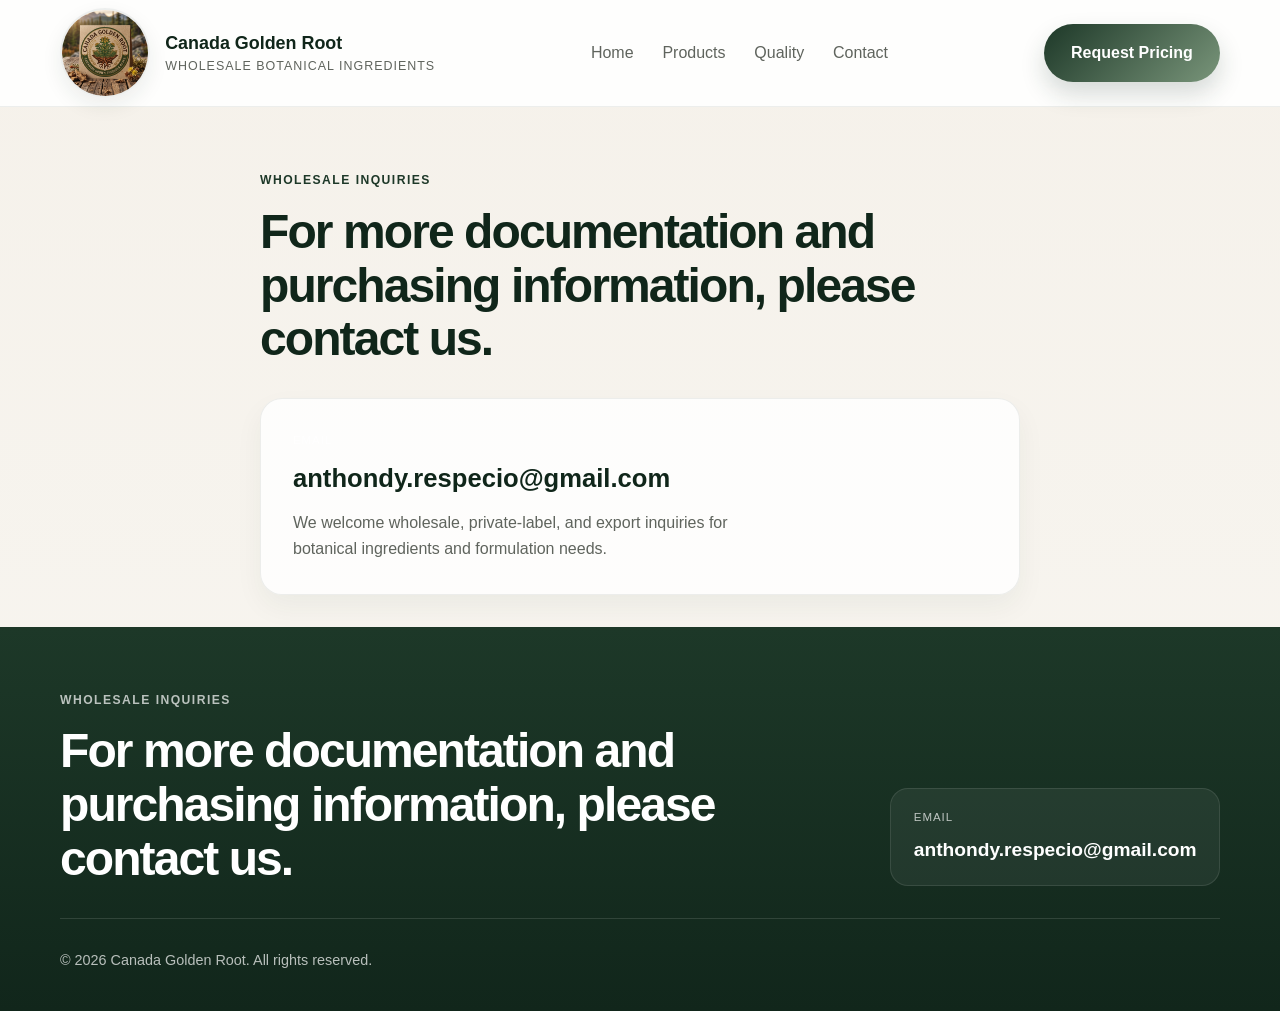
==== contact.html @ c053103a "Add files via upload" ====
<!DOCTYPE html>
<html lang="en">
  <head>
    <meta charset="UTF-8" />
    <meta name="viewport" content="width=device-width, initial-scale=1.0" />
    <meta name="description" content="Contact Canada Golden Root for wholesale product information, pricing, and export-ready botanical supply." />
    <title>Contact | Canada Golden Root</title>
    <link rel="stylesheet" href="styles.css" />
  </head>
  <body>
    <header class="site-header">
      <div class="container nav-wrap">
        <div class="brand-block" aria-label="Canada Golden Root home">
          <img
            class="brand-logo"
            src="Gemini_Generated_Image_pttnoepttnoepttn.jpeg"
            alt="Canada Golden Root logo"
          />
          <div>
            <p class="brand-name">Canada Golden Root</p>
            <p class="brand-tag">Wholesale botanical ingredients</p>
          </div>
        </div>

        <nav class="main-nav" aria-label="Main navigation">
          <a href="index.html">Home</a>
          <a href="products.html">Products</a>
          <a href="quality.html">Quality</a>
          <a href="contact.html">Contact</a>
        </nav>

        <a class="btn btn-primary" href="contact.html">Request Pricing</a>
      </div>
    </header>

    <main>
      <section class="product-detail-section">
        <div class="container contact-page">
          <div class="section-heading">
            <p class="eyebrow">Wholesale inquiries</p>
            <h2>For more documentation and purchasing information, please contact us.</h2>
          </div>

          <div class="contact-card">
            <p class="contact-label">Email</p>
            <a href="mailto:anthondy.respecio@gmail.com">anthondy.respecio@gmail.com</a>
            <p class="contact-note">We welcome wholesale, private-label, and export inquiries for botanical ingredients and formulation needs.</p>
          </div>
        </div>
      </section>
    </main>

    <footer class="site-footer">
      <div class="container footer-wrap">
        <div>
          <p class="eyebrow">Wholesale inquiries</p>
          <h2>For more documentation and purchasing information, please contact us.</h2>
        </div>

        <div class="contact-box">
          <p class="contact-label">Email</p>
          <a href="mailto:anthondy.respecio@gmail.com">anthondy.respecio@gmail.com</a>
        </div>
      </div>
      <div class="container copyright">
        <p>© <span id="year"></span> Canada Golden Root. All rights reserved.</p>
      </div>
    </footer>

    <script src="script.js"></script>
  </body>
</html>
---- styles.css ----
:root {
  --forest: #1d3828;
  --forest-deep: #10261a;
  --sage: #79957a;
  --sage-soft: #e9efe7;
  --moss: #a7b68b;
  --gold: #d7b36a;
  --sand: #efe5d1;
  --ink: #1c1d1a;
  --muted: #5f645d;
  --white: #ffffff;
  --shadow: rgba(20, 31, 25, 0.12);
}

* {
  box-sizing: border-box;
}

html {
  scroll-behavior: smooth;
}

body {
  margin: 0;
  font-family: "Segoe UI", Tahoma, Geneva, Verdana, sans-serif;
  background: linear-gradient(180deg, #f5f1ea 0%, #f8f6f1 100%);
  color: var(--ink);
  line-height: 1.6;
  overflow-x: hidden;
}

img {
  display: block;
  max-width: 100%;
}

a {
  color: inherit;
  text-decoration: none;
}

.container {
  width: min(1160px, calc(100% - 2rem));
  margin: 0 auto;
}

.site-header {
  position: sticky;
  top: 0;
  z-index: 20;
  background: rgba(255, 255, 255, 0.9);
  backdrop-filter: blur(10px);
  border-bottom: 1px solid rgba(29, 56, 40, 0.08);
}

.nav-wrap {
  display: flex;
  align-items: center;
  justify-content: space-between;
  gap: 1.5rem;
  min-height: 96px;
  padding: 0.5rem 0;
}

.brand-block {
  display: flex;
  align-items: center;
  gap: 0.95rem;
}

.brand-logo {
  width: 90px;
  height: 90px;
  object-fit: cover;
  object-position: center center;
  border-radius: 50%;
  background: rgba(255, 255, 255, 0.7);
  border: 2px solid rgba(29, 56, 40, 0.08);
  box-shadow: 0 8px 20px rgba(29, 56, 40, 0.08);
  padding: 0;
}

.brand-name {
  margin: 0;
  font-weight: 700;
  font-size: 1.12rem;
  color: var(--forest-deep);
}

.brand-tag {
  margin: 0;
  font-size: 0.78rem;
  color: var(--muted);
  letter-spacing: 0.08em;
  text-transform: uppercase;
}

.main-nav {
  display: flex;
  align-items: center;
  gap: 1.8rem;
  font-size: 1rem;
  color: var(--muted);
}

.main-nav a {
  transition: color 0.2s ease;
}

.main-nav a:hover,
.main-nav a:focus-visible {
  color: var(--forest-deep);
}

.btn {
  display: inline-flex;
  align-items: center;
  justify-content: center;
  padding: 1rem 1.7rem;
  border-radius: 999px;
  font-weight: 700;
  transition: transform 0.2s ease, box-shadow 0.2s ease;
}

.btn:hover,
.btn:focus-visible {
  transform: translateY(-1px);
}

.btn-primary {
  background: linear-gradient(135deg, var(--forest), var(--sage));
  color: var(--white);
  box-shadow: 0 12px 24px rgba(29, 56, 40, 0.18);
}

.btn-secondary {
  border: 1px solid rgba(29, 56, 40, 0.16);
  background: rgba(255, 255, 255, 0.45);
  color: var(--forest-deep);
}

.hero {
  padding: 0 0 4rem;
  overflow-x: clip;
  background: radial-gradient(circle at top left, rgba(167, 182, 139, 0.18), transparent 30%),
    linear-gradient(180deg, rgba(233, 239, 231, 0.92) 0%, rgba(255, 255, 255, 0) 100%);
}

.hero-brand-wrap {
  grid-column: 1 / -1;
  width: 100vw;
  aspect-ratio: 2.678;
  margin-left: calc(50% - 50vw);
  margin-bottom: 0.4rem;
  overflow: hidden;
}

.hero-brand-image {
  display: block;
  width: 100%;
  height: 100%;
  border-radius: 0;
  background: var(--sage-soft);
  object-fit: cover;
  object-position: center top;
}

.hero-grid {
  display: grid;
  grid-template-columns: 1.05fr 0.95fr;
  align-items: center;
  gap: 2.5rem;
}

.eyebrow {
  margin: 0 0 0.9rem;
  text-transform: uppercase;
  letter-spacing: 0.12em;
  font-size: 0.76rem;
  color: var(--forest);
  font-weight: 700;
}

.hero-copy h1,
.section-heading h2,
.site-footer h2 {
  margin: 0;
  color: var(--forest-deep);
  line-height: 1.12;
}

.hero-copy h1 {
  font-size: clamp(2.7rem, 5vw, 5rem);
  letter-spacing: -0.04em;
}

.lead {
  margin-top: 1.2rem;
  max-width: 60ch;
  font-size: 1.08rem;
  color: var(--muted);
}

.hero-actions {
  display: flex;
  flex-wrap: wrap;
  gap: 1rem;
  margin-top: 1.8rem;
}

.hero-points {
  list-style: none;
  display: flex;
  flex-wrap: wrap;
  gap: 0.8rem 1.25rem;
  padding: 0;
  margin: 2rem 0 0;
  color: var(--forest-deep);
  font-weight: 600;
}

.hero-points li {
  position: relative;
  padding-left: 1.15rem;
}

.hero-points li::before {
  content: "";
  position: absolute;
  left: 0;
  top: 0.65rem;
  width: 0.5rem;
  height: 0.5rem;
  background: var(--gold);
  border-radius: 50%;
}

.hero-visual {
  position: relative;
  min-height: 520px;
}

.visual-card {
  position: absolute;
  overflow: hidden;
  border: 1px solid rgba(29, 56, 40, 0.1);
  box-shadow: 0 20px 50px var(--shadow);
  background: var(--white);
}

.visual-card img {
  width: 100%;
  height: 100%;
  object-fit: cover;
}

.primary-card {
  right: 0;
  top: 2rem;
  width: min(390px, 82%);
  height: 430px;
  border-radius: 28px;
}

.secondary-card {
  left: 0;
  bottom: 0;
  width: min(280px, 56%);
  height: 260px;
  border-radius: 22px;
  border-color: rgba(29, 56, 40, 0.08);
}

.product-section,
.quality-section {
  padding: 2rem 0 4rem;
}

.section-heading {
  margin-bottom: 2rem;
}

.center-heading {
  text-align: center;
}

.section-heading h2,
.site-footer h2 {
  font-size: clamp(2rem, 4vw, 3rem);
  letter-spacing: -0.04em;
}

.company-overview {
  padding: 2rem 0 4rem;
}

.overview-grid {
  display: grid;
  grid-template-columns: 1.15fr 0.85fr;
  gap: 2rem;
  align-items: center;
}

.overview-copy h2 {
  margin: 0;
  font-size: clamp(2.1rem, 4vw, 3.3rem);
  line-height: 1.15;
  letter-spacing: -0.04em;
  color: var(--forest-deep);
}

.overview-copy p {
  color: var(--muted);
}

.overview-panel {
  display: grid;
  grid-template-columns: repeat(3, minmax(0, 1fr));
  gap: 1rem;
  padding: 1.5rem;
  background: linear-gradient(180deg, rgba(29, 56, 40, 0.95), rgba(21, 33, 27, 0.95));
  border-radius: 26px;
  box-shadow: 0 18px 40px rgba(17, 38, 27, 0.15);
}

.metric-box {
  padding: 1.2rem 1rem;
  border-radius: 18px;
  background: rgba(255, 255, 255, 0.06);
  border: 1px solid rgba(255, 255, 255, 0.08);
  display: flex;
  flex-direction: column;
  gap: 0.5rem;
  text-align: center;
}

.metric-box strong {
  color: var(--white);
  font-size: 1.1rem;
}

.metric-box span {
  color: rgba(255, 255, 255, 0.75);
  font-size: 0.82rem;
  text-transform: uppercase;
  letter-spacing: 0.08em;
}

.product-panel {
  display: grid;
  grid-template-columns: 1fr 1.08fr;
  gap: 2rem;
  align-items: center;
  background: rgba(255, 255, 255, 0.7);
  border: 1px solid rgba(29, 56, 40, 0.08);
  border-radius: 28px;
  padding: 2rem;
  box-shadow: 0 15px 35px rgba(29, 56, 40, 0.05);
}

.intro-panel {
  grid-template-columns: 1fr;
}

.badge-row {
  display: flex;
  flex-wrap: wrap;
  gap: 0.7rem;
  margin-bottom: 1.2rem;
}

.status-pill {
  display: inline-flex;
  padding: 0.5rem 0.9rem;
  border-radius: 999px;
  background: rgba(167, 182, 139, 0.18);
  color: var(--forest-deep);
  font-weight: 700;
  font-size: 0.82rem;
}

.status-pill.muted {
  background: rgba(215, 179, 106, 0.16);
}

.product-copy p {
  margin: 0;
  color: var(--muted);
  font-size: 1.02rem;
}

.pricing-block {
  margin-top: 1.5rem;
  padding: 1rem 1.2rem;
  border-left: 4px solid var(--gold);
  background: rgba(239, 229, 209, 0.35);
  border-radius: 14px;
  color: var(--forest-deep);
  font-size: 1.3rem;
  font-weight: 700;
}

.product-grid {
  margin-top: 2rem;
  display: grid;
  grid-template-columns: repeat(2, minmax(0, 1fr));
  gap: 1.5rem;
}

.product-card {
  background: rgba(255, 255, 255, 0.82);
  border: 1px solid rgba(29, 56, 40, 0.08);
  border-radius: 22px;
  overflow: hidden;
  box-shadow: 0 12px 28px rgba(29, 56, 40, 0.05);
}

.card-image {
  height: 240px;
  display: grid;
  place-items: center;
  overflow: hidden;
  color: rgba(255, 255, 255, 0.9);
  font-weight: 600;
  letter-spacing: 0.08em;
  text-transform: uppercase;
  font-size: 0.7rem;
}

.card-image img {
  width: 100%;
  height: 100%;
  object-fit: cover;
  object-position: center;
}

.placeholder-1 {
  background: linear-gradient(135deg, #29563a, #90a978);
}

.placeholder-2 {
  background: linear-gradient(135deg, #586c4d, #c7b07a);
}

.placeholder-3 {
  background: linear-gradient(135deg, #244638, #7ea69b);
}

.placeholder-4 {
  background: linear-gradient(135deg, #4b3d2f, #cbb79b);
}

.card-body {
  padding: 1.5rem 1.4rem 1.7rem;
}

.product-kicker {
  margin: 0 0 0.5rem;
  color: var(--forest);
  text-transform: uppercase;
  letter-spacing: 0.12em;
  font-size: 0.68rem;
  font-weight: 700;
}

.card-body h3 {
  margin: 0 0 0.9rem;
  color: var(--forest-deep);
  font-size: 1.5rem;
  line-height: 1.25;
}

.card-body ul {
  margin: 0 0 1.3rem;
  padding-left: 1.1rem;
  color: var(--muted);
}

.card-body li + li {
  margin-top: 0.45rem;
}

.quality-grid {
  display: grid;
  grid-template-columns: repeat(3, minmax(0, 1fr));
  gap: 1.25rem;
}

.quality-card {
  padding: 1.7rem 1.5rem;
  background: rgba(255, 255, 255, 0.8);
  border: 1px solid rgba(29, 56, 40, 0.08);
  border-radius: 20px;
  box-shadow: 0 12px 28px rgba(29, 56, 40, 0.04);
}

.quality-card h3 {
  margin: 0 0 0.65rem;
  color: var(--forest-deep);
  font-size: 1.2rem;
}

.quality-card p {
  margin: 0;
  color: var(--muted);
}

.product-detail-section {
  padding: 4rem 0 2rem;
}

.detail-layout {
  display: grid;
  grid-template-columns: 1.15fr 0.85fr;
  gap: 2rem;
  align-items: center;
}

.detail-hero h1 {
  margin: 0;
  font-size: clamp(2.4rem, 4vw, 4rem);
  line-height: 1.08;
  letter-spacing: -0.04em;
  color: var(--forest-deep);
}

.detail-card {
  background: rgba(255, 255, 255, 0.7);
  border: 1px solid rgba(29, 56, 40, 0.08);
  border-radius: 26px;
  overflow: hidden;
  box-shadow: 0 14px 28px rgba(29, 56, 40, 0.05);
}

.detail-card .card-image {
  min-height: 420px;
}

.detail-specs {
  display: grid;
  grid-template-columns: repeat(3, minmax(0, 1fr));
  gap: 1.25rem;
}

.site-footer {
  background: linear-gradient(180deg, #1d3828 0%, #11261b 100%);
  color: rgba(255, 255, 255, 0.9);
  padding: 4rem 0 1.5rem;
}

.footer-wrap {
  display: flex;
  justify-content: space-between;
  align-items: end;
  gap: 1.5rem;
}

.site-footer .eyebrow {
  color: rgba(255, 255, 255, 0.7);
}

.site-footer h2 {
  color: var(--white);
  max-width: 700px;
}

.contact-box {
  min-width: 260px;
  padding: 1.2rem 1.4rem;
  border-radius: 18px;
  background: rgba(255, 255, 255, 0.06);
  border: 1px solid rgba(255, 255, 255, 0.1);
}

.contact-label {
  margin: 0 0 0.5rem;
  color: rgba(255, 255, 255, 0.7);
  text-transform: uppercase;
  letter-spacing: 0.08em;
  font-size: 0.72rem;
}

.contact-box a {
  color: var(--white);
  font-size: 1.2rem;
  font-weight: 600;
}

.contact-page {
  max-width: 760px;
}

.contact-card {
  margin-top: 1.5rem;
  padding: 2rem;
  background: rgba(255, 255, 255, 0.8);
  border: 1px solid rgba(29, 56, 40, 0.08);
  border-radius: 22px;
  box-shadow: 0 12px 28px rgba(29, 56, 40, 0.05);
}

.contact-card a {
  display: inline-block;
  font-size: clamp(1.3rem, 2vw, 2rem);
  color: var(--forest-deep);
  font-weight: 700;
  margin-bottom: 0.75rem;
}

.contact-note {
  margin: 0;
  color: var(--muted);
  max-width: 50ch;
}

.copyright {
  margin-top: 2rem;
  padding-top: 1rem;
  border-top: 1px solid rgba(255, 255, 255, 0.12);
  color: rgba(255, 255, 255, 0.7);
  font-size: 0.9rem;
}

@media (max-width: 900px) {
  .hero-grid,
  .overview-grid,
  .product-panel,
  .quality-grid,
  .footer-wrap,
  .detail-layout,
  .detail-specs {
    grid-template-columns: 1fr;
    display: grid;
  }

  .hero-grid,
  .overview-grid,
  .product-panel,
  .footer-wrap,
  .detail-layout {
    gap: 2rem;
  }

  .overview-panel {
    grid-template-columns: 1fr;
  }

  .hero-visual {
    min-height: 420px;
  }

  .nav-wrap {
    flex-wrap: wrap;
    justify-content: center;
    padding: 1rem 0;
  }
}

@media (max-width: 640px) {
  .hero {
    padding-top: 0;
  }

  .main-nav {
    width: 100%;
    justify-content: center;
    flex-wrap: wrap;
    gap: 0.8rem 1.2rem;
  }

  .btn {
    width: 100%;
  }

  .hero-actions {
    flex-direction: column;
  }

  .product-grid {
    grid-template-columns: 1fr;
  }

  .primary-card {
    width: 86%;
    height: 350px;
  }

  .secondary-card {
    width: 48%;
    height: 190px;
  }

  .site-footer {
    padding-top: 3rem;
  }
}
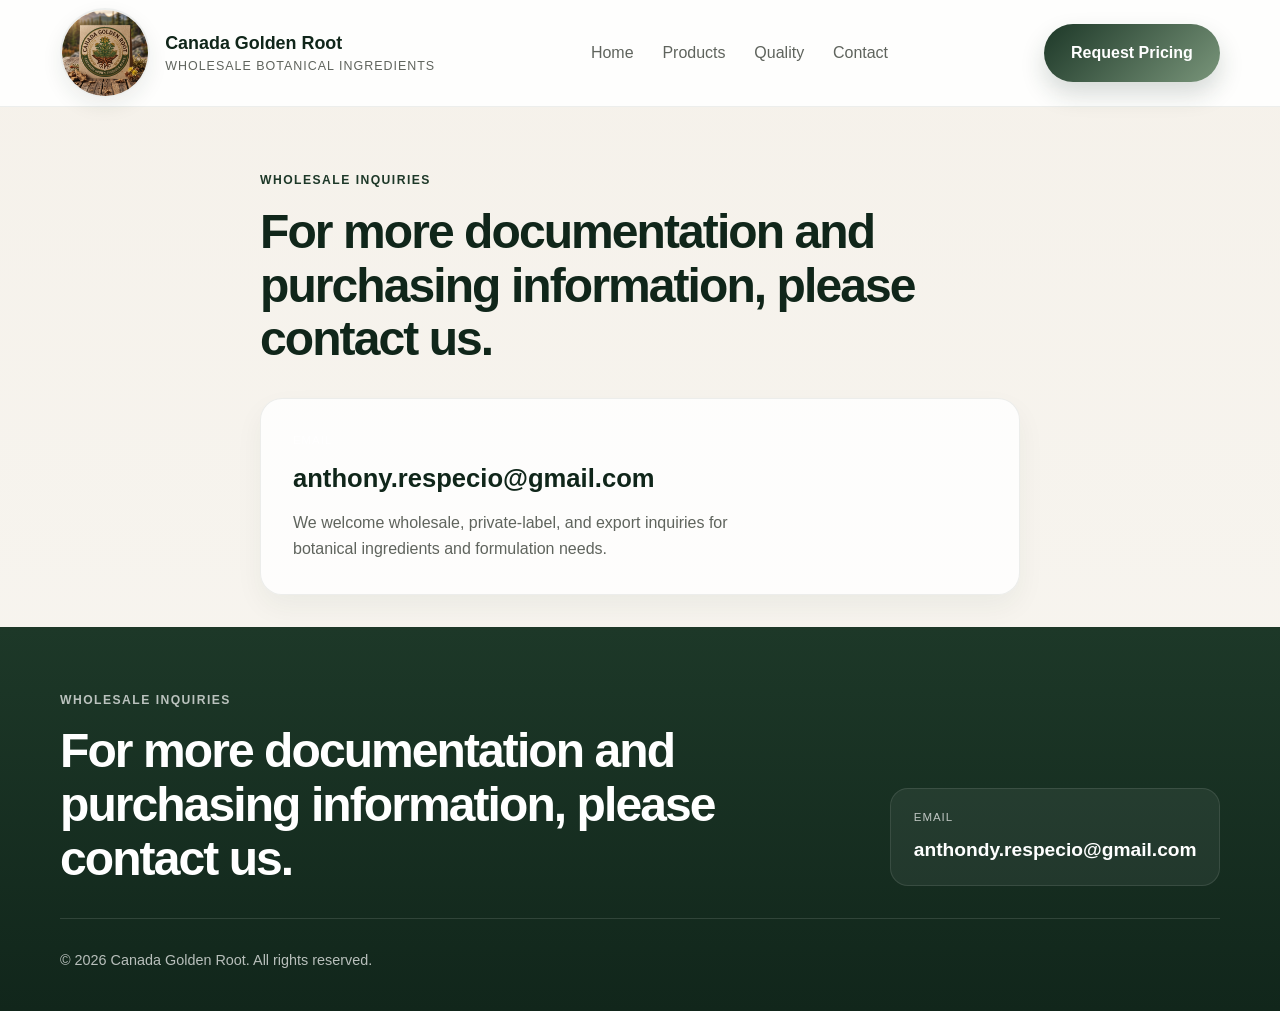
==== commit 0bdad9e9: "Fix email address in contact.html Updated email address in contact card." ====
--- a/contact.html
+++ b/contact.html
@@ -43,7 +43,7 @@
 
           <div class="contact-card">
             <p class="contact-label">Email</p>
-            <a href="mailto:anthondy.respecio@gmail.com">anthondy.respecio@gmail.com</a>
+            <a href="mailto:anthony.respecio@gmail.com">anthony.respecio@gmail.com</a>
             <p class="contact-note">We welcome wholesale, private-label, and export inquiries for botanical ingredients and formulation needs.</p>
           </div>
         </div>
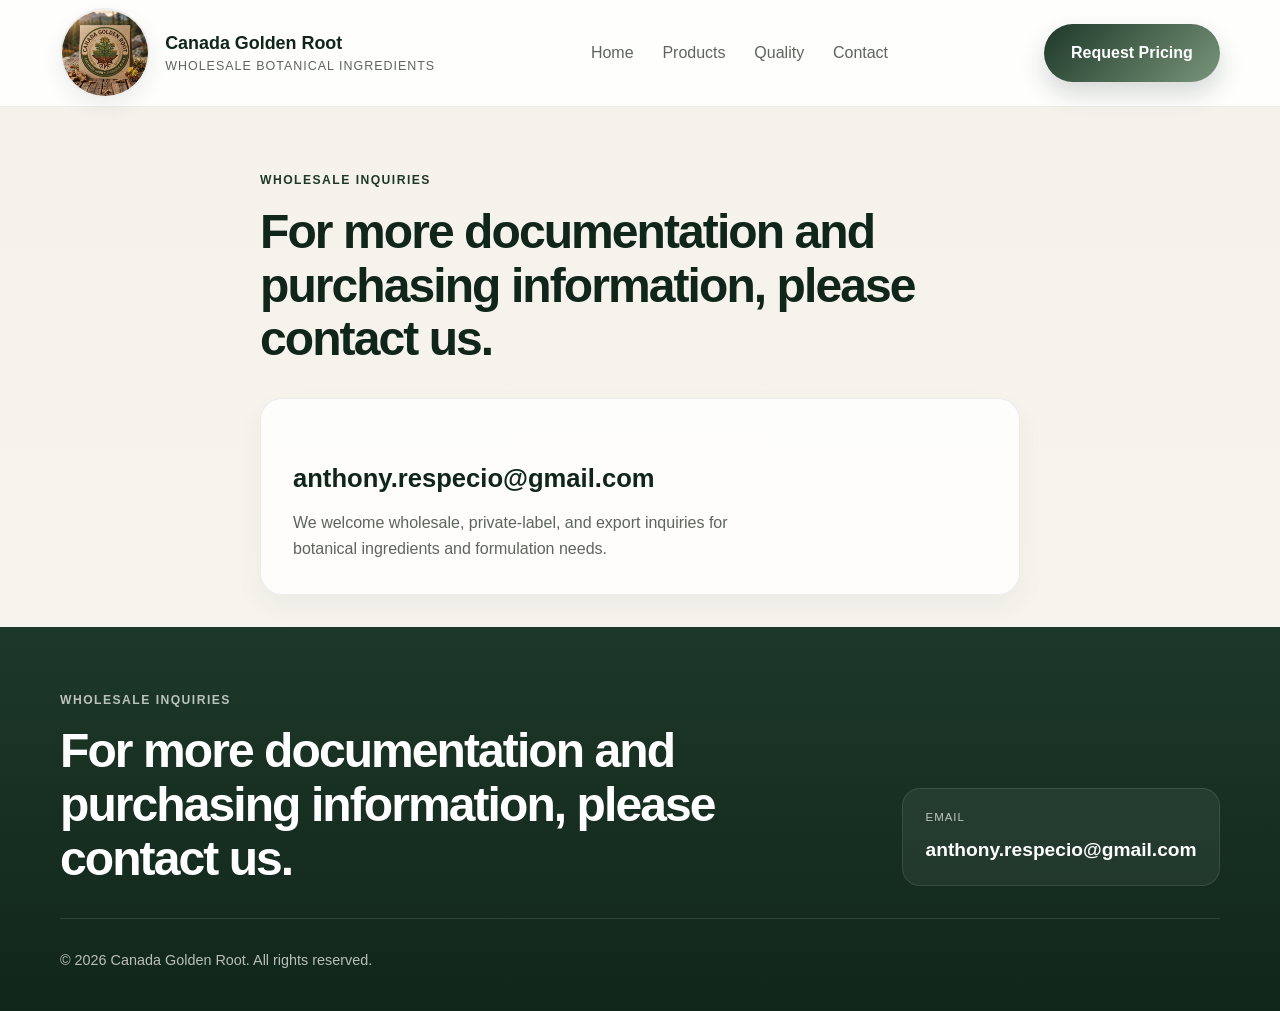
==== commit 7f11dce4: "Fix email address in contact.html" ====
--- a/contact.html
+++ b/contact.html
@@ -59,7 +59,7 @@
 
         <div class="contact-box">
           <p class="contact-label">Email</p>
-          <a href="mailto:anthondy.respecio@gmail.com">anthondy.respecio@gmail.com</a>
+          <a href="mailto:anthony.respecio@gmail.com">anthony.respecio@gmail.com</a>
         </div>
       </div>
       <div class="container copyright">
